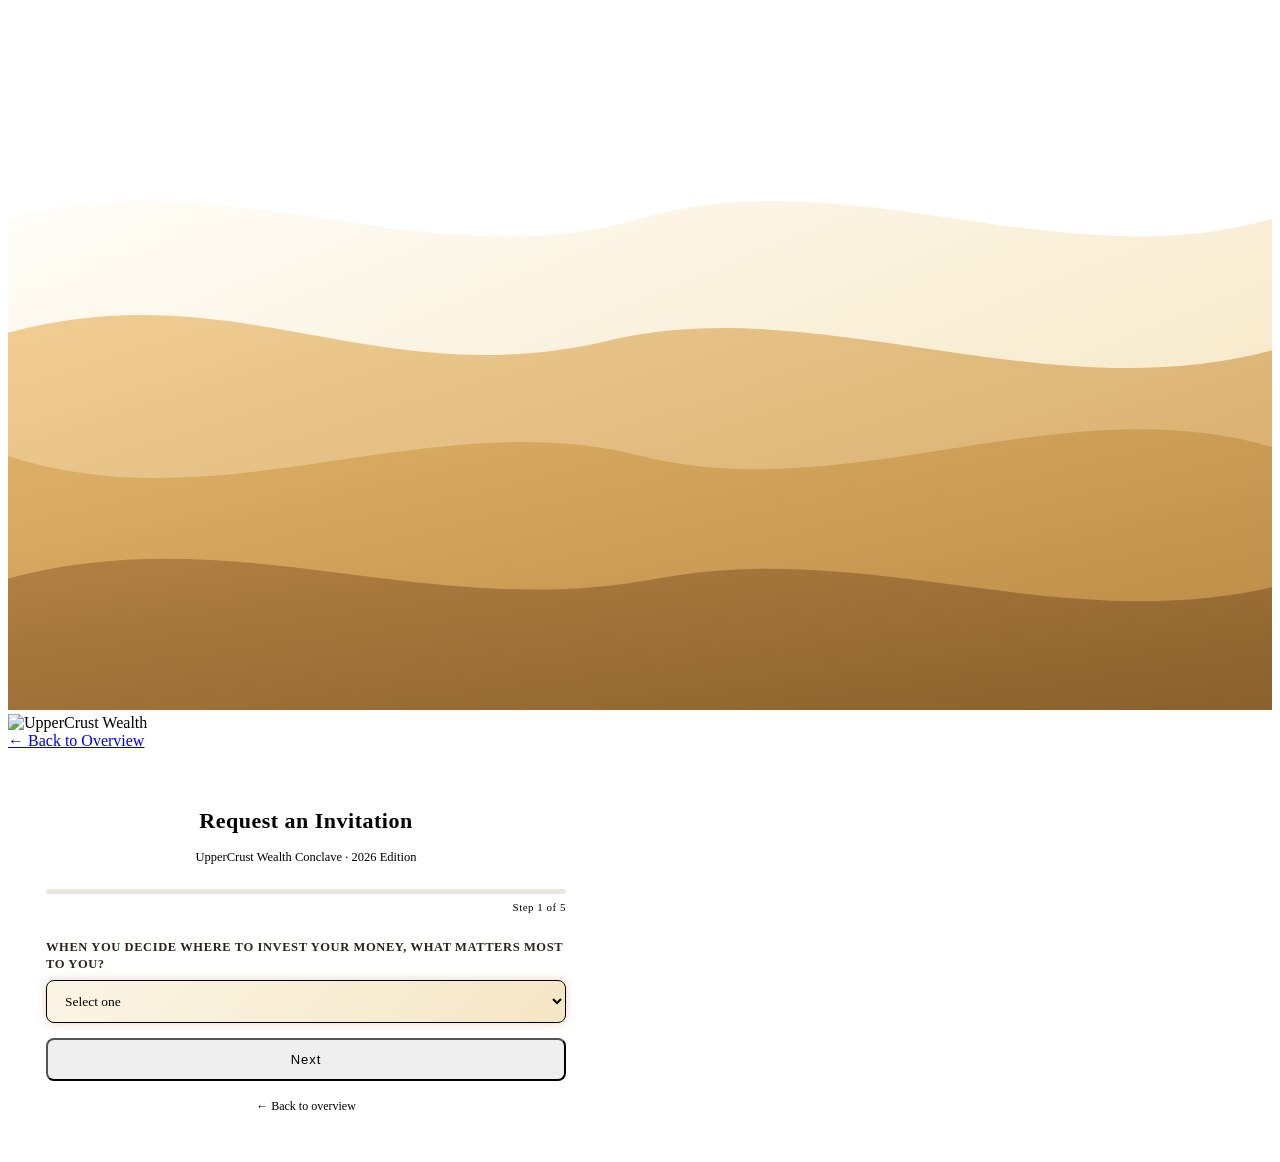
==== register.html @ e9ef001f "Simplify registration: drop email, multi-select investment and AUM questions; ask investment questio" ====
<!DOCTYPE html>
<html lang="en">
<head>
<meta charset="UTF-8">
<meta name="viewport" content="width=device-width, initial-scale=1.0">
<title>Request an Invitation — UpperCrust Wealth Conclave</title>
<link rel="stylesheet" href="assets/styles.css?v=7">
<style>
  .form-card{width:100%;max-width:520px;padding:40px 38px;}
  .form-header{text-align:center;margin-bottom:22px;}
  .form-header h2{font-size:22px;color:var(--gold-text);letter-spacing:.5px;margin-bottom:8px;}
  .form-header p{font-size:12.5px;color:var(--text-dim);line-height:1.6;}

  /* ---- Step progress ---- */
  .step-progress{margin-bottom:26px;}
  .step-progress-track{height:5px;background:rgba(125,87,38,.15);border-radius:3px;overflow:hidden;}
  .step-progress-fill{height:100%;width:12.5%;border-radius:3px;
    background:linear-gradient(90deg,var(--gold-2),var(--gold-3));transition:width .45s ease;}
  .step-progress-label{margin-top:7px;font-size:11px;letter-spacing:.5px;color:var(--text-faint);text-align:right;}

  .input-group{margin-bottom:15px;text-align:left;}
  .input-group label{display:block;font-size:12.5px;font-weight:600;letter-spacing:.6px;line-height:1.4;color:#2b2417;
    margin-bottom:6px;text-transform:uppercase;}
  .input-group input,.input-group select,.input-group textarea{
    width:100%;padding:12px 14px;background:linear-gradient(135deg,#f7ecd3,#f0dfb8);
    border:1px solid rgba(168,118,60,.4);
    border-radius:8px;color:#000;font-size:13.5px;outline:none;transition:all .25s ease;font-family:inherit;}
  .input-group input::placeholder,.input-group textarea::placeholder{color:rgba(0,0,0,.55);}
  .input-group textarea{resize:vertical;min-height:70px;}
  .input-group select option{background:#f7ecd3;color:#000;}
  .input-group input:focus,.input-group select:focus,.input-group textarea:focus{
    border-color:var(--gold-4);box-shadow:0 0 10px rgba(168,118,60,.3);background:linear-gradient(135deg,#fbf5e6,#f5e6c4);}

  /* honeypot — hidden from real users, catches simple bots */
  .hp{position:absolute;left:-9999px;top:-9999px;opacity:0;height:0;width:0;overflow:hidden;}

  /* ---- Step wizard: one field visible at a time ---- */
  .form-step{display:none;}
  .form-step.active{display:block;animation:step-in .4s ease;}
  @keyframes step-in{
    from{opacity:0;transform:translateX(18px);}
    to{opacity:1;transform:translateX(0);}
  }
  .step-nav{display:flex;gap:10px;margin-top:6px;}
  .step-back-btn{flex:0 0 auto;}
  .step-next-btn{flex:1;}

  /* base shiny gold styling comes from styles.css's shared .submit-btn rule */
  .submit-btn{width:100%;border-radius:8px;font-size:13px;letter-spacing:1px;margin-top:0;}
  .submit-btn[disabled]{cursor:wait;}
  .check-group{display:flex;flex-direction:column;gap:8px;}
  .input-group .check-group label.check-opt{display:flex;align-items:center;gap:12px;margin:0;padding:11px 14px;
    text-transform:none;letter-spacing:0;font-size:13.5px;font-weight:400;line-height:1.35;color:#2b2417;cursor:pointer;
    background:linear-gradient(135deg,#f7ecd3,#f0dfb8);border:1px solid rgba(168,118,60,.4);border-radius:8px;transition:all .2s ease;}
  .input-group .check-group label.check-opt:hover{background:linear-gradient(135deg,#fbf5e6,#f5e6c4);}
  .input-group .check-group label.check-opt:has(input:checked){border-color:var(--gold-4);background:linear-gradient(135deg,#fbf1d6,#f2dca6);box-shadow:0 0 8px rgba(168,118,60,.25);}
  .input-group .check-opt input[type=checkbox]{flex:none;width:18px;height:18px;padding:0;margin:0;background:none;box-shadow:none;border-radius:4px;accent-color:#a8813f;}
  .check-hint{font-size:11px;color:#7a7160;margin:-2px 0 8px;}
  .reveal-block{display:none;}
  .reveal-block.show{display:block;animation:revealIn .35s ease both;}
  @keyframes revealIn{from{opacity:0;transform:translateY(-6px);}to{opacity:1;transform:none;}}
  .step-next-btn{border-radius:8px;font-size:13px;letter-spacing:1px;padding:12px 20px;}

  .back-link{display:block;text-align:center;margin-top:18px;font-size:12px;color:var(--text-faint);text-decoration:none;}
  .back-link:hover{color:var(--gold-text);}

  .result-msg{display:none;text-align:center;font-size:13px;margin-top:14px;line-height:1.6;padding:12px;border-radius:8px;}
  .result-msg.success{color:#166534;background:rgba(74,222,128,.12);border:1px solid rgba(74,222,128,.3);}
  .result-msg.error{color:#991b1b;background:rgba(248,113,113,.1);border:1px solid rgba(248,113,113,.3);}

  /* ---- Submitted state: form fades out, thank-you copy replaces it ---- */
  #regForm.submitted .form-step,
  #regForm.submitted .step-progress{display:none;}
  .submitted-panel{display:none;text-align:center;}
  #regForm.submitted .submitted-panel{display:block;}
  .submitted-panel .check{font-size:40px;color:var(--gold-text);margin-bottom:10px;}
  .submitted-panel h3{font-size:19px;color:var(--gold-text);margin-bottom:10px;letter-spacing:.3px;}
  .submitted-panel p{font-size:13px;color:var(--text-dim);line-height:1.7;}

  /* ---- Coin shower celebration ---- */
  .coin-shower{position:fixed;inset:0;z-index:60;pointer-events:none;overflow:hidden;}
  /* layered gradient + rim ring + strong highlight/shadow pairing reads as a
     minted, embossed disc rather than a flat gradient circle */
  .shower-coin{position:absolute;top:-40px;border-radius:50%;
    background:radial-gradient(circle at 30% 26%,
      #fffaea 0%, #fff0bd 10%, #f6d383 26%, #e0ab5c 44%,
      #c1893f 62%, #96692a 80%, #6e4c1c 94%, #52380f 100%);
    box-shadow:
      0 4px 8px rgba(50,32,8,.5),
      0 1px 0 1px rgba(120,80,25,.6),
      inset 0 2px 2px rgba(255,255,255,.85),
      inset 0 -3px 4px rgba(70,45,12,.65);
    animation-name:coin-fall;animation-timing-function:ease-in;animation-fill-mode:forwards;}
  .shower-coin::after{content:'';position:absolute;inset:16%;border-radius:50%;
    border:1px solid rgba(255,248,220,.5);
    box-shadow:inset 0 1px 1px rgba(255,255,255,.55),inset 0 -1px 2px rgba(60,38,10,.55);}
  @keyframes coin-fall{
    0%{transform:translateY(-10vh) rotate(0deg);opacity:0;}
    8%{opacity:1;}
    100%{transform:translateY(110vh) rotate(var(--rot));opacity:1;}
  }
  .thanks-overlay{position:fixed;inset:0;z-index:61;display:flex;align-items:center;justify-content:center;
    pointer-events:none;opacity:0;transition:opacity .5s ease;
    background:radial-gradient(circle at 50% 50%,rgba(255,255,255,.6),transparent 65%);}
  .thanks-overlay.show{opacity:1;}
  .thanks-overlay .thanks-text{font-family:Georgia,serif;font-size:34px;letter-spacing:7px;text-transform:uppercase;
    color:#8a6416;text-shadow:0 0 24px rgba(255,255,255,.95);
    opacity:0;transform:scale(.85);transition:opacity .6s ease,transform .6s cubic-bezier(.2,.8,.2,1);}
  .thanks-overlay.show .thanks-text{opacity:1;transform:scale(1);}
  @media (max-width:640px){
    .thanks-overlay .thanks-text{font-size:22px;letter-spacing:4px;}
  }
</style>
</head>
<body>

  <div id="wave-bg">
    <svg viewBox="0 0 1440 800" preserveAspectRatio="none" xmlns="http://www.w3.org/2000/svg">
      <defs>
        <linearGradient id="wg1" x1="0" y1="0" x2="1" y2="1">
          <stop offset="0%" stop-color="#fffdf8"/>
          <stop offset="100%" stop-color="#f2ddac"/>
        </linearGradient>
        <linearGradient id="wg2" x1="0" y1="0" x2="1" y2="1">
          <stop offset="0%" stop-color="#eec583"/>
          <stop offset="100%" stop-color="#c89a56"/>
        </linearGradient>
        <linearGradient id="wg3" x1="0" y1="0" x2="1" y2="1">
          <stop offset="0%" stop-color="#dcab5e"/>
          <stop offset="100%" stop-color="#b3823c"/>
        </linearGradient>
        <linearGradient id="wg4" x1="0" y1="0" x2="1" y2="1">
          <stop offset="0%" stop-color="#a8763c"/>
          <stop offset="100%" stop-color="#7d5726"/>
        </linearGradient>
      </defs>
      <path class="wv1" fill="url(#wg1)" opacity="0.9" d="M0,240 C240,170 480,310 720,240 C960,170 1200,310 1440,240 L1440,800 L0,800 Z"/>
      <path class="wv2" fill="url(#wg2)" opacity="0.85" d="M0,370 C260,300 420,440 680,380 C920,320 1180,460 1440,390 L1440,800 L0,800 Z"/>
      <path class="wv3" fill="url(#wg3)" opacity="0.82" d="M0,510 C240,590 480,450 720,510 C960,570 1200,430 1440,500 L1440,800 L0,800 Z"/>
      <path class="wv4" fill="url(#wg4)" opacity="0.8" d="M0,650 C260,580 480,700 740,650 C980,605 1200,715 1440,660 L1440,800 L0,800 Z"/>
    </svg>
  </div>

  <div class="content-overlay">
    <nav>
      <div class="nav-logo"><img src="assets/ucw-logo.png" alt="UpperCrust Wealth"></div>
      <div class="nav-links">
        <a class="link-ghost" href="index.html">← Back to Overview</a>
      </div>
    </nav>

    <div class="page">
      <div class="form-card card reveal is-visible">
        <div class="form-header">
          <h2>Request an Invitation</h2>
          <p>UpperCrust Wealth Conclave · 2026 Edition</p>
        </div>

        <form id="regForm" autocomplete="off">
          <!-- honeypot field -->
          <div class="hp"><label>Leave blank</label><input type="text" name="website" tabindex="-1" autocomplete="off"></div>

          <div class="step-progress">
            <div class="step-progress-track"><div class="step-progress-fill" id="stepProgressFill"></div></div>
            <div class="step-progress-label" id="stepProgressLabel">Step 1 of 5</div>
          </div>

            <div class="form-step active" data-step="0">
            <div class="input-group">
              <label for="capitalPriority">When you decide where to invest your money, what matters most to you?</label>
              <select id="capitalPriority" required>
                <option value="" disabled selected>Select one</option>
                <option value="Strong belief in the idea">Strong belief in the idea</option>
                <option value="Protecting my money from losses">Protecting my money from losses</option>
                <option value="Steady growth over the years">Steady growth over the years</option>
                <option value="Access to opportunities others don't get">Access to opportunities others don't get</option>
                <option value="Being able to act quickly">Being able to act quickly</option>
              </select>
            </div>
            <div class="step-nav">
                <button type="button" class="cta-btn step-next-btn">Next</button>
              </div>
          </div>

          <div class="form-step" data-step="1">
            <div class="input-group">
              <label for="eveningIntent">What would make this morning worth your time?</label>
              <select id="eveningIntent" required>
                <option value="" disabled selected>Select one</option>
                <option value="New investment opportunities">New investment opportunities</option>
                <option value="Fresh ideas and perspectives">Fresh ideas and perspectives</option>
                <option value="The people I will meet in the room">The people I will meet in the room</option>
                <option value="A specific introduction">A specific introduction (someone I'd like to meet)</option>
              </select>
            </div>
            <div class="step-nav">
              <button type="button" class="ghost-btn step-back-btn">Back</button>
              <button type="button" class="cta-btn step-next-btn">Next</button>
            </div>
          </div>

          <div class="form-step" data-step="2">
            <div class="input-group">
              <label for="referredBy">Who referred you?</label>
              <select id="referredBy" required>
                <option value="" disabled selected>Select one</option>
                <option value="UpperCrust Wealth employee">UpperCrust Wealth employee</option>
                <option value="Your friend">Your friend</option>
                <option value="None">None</option>
              </select>
            </div>
            <div class="input-group reveal-block" id="referrerBlock">
              <label for="referrerName">By who? - Name</label>
              <input type="text" id="referrerName" disabled>
            </div>
            <div class="input-group reveal-block" id="socialBlock">
              <label for="socialMedia">How did you find us?</label>
              <select id="socialMedia" disabled>
                <option value="" disabled selected>Select one</option>
                <option value="Instagram">Instagram</option>
                <option value="Facebook">Facebook</option>
                <option value="LinkedIn">LinkedIn</option>
              </select>
            </div>
            <div class="step-nav">
              <button type="button" class="ghost-btn step-back-btn">Back</button>
              <button type="button" class="cta-btn step-next-btn">Next</button>
            </div>
          </div>

          <div class="form-step" data-step="3">
            <div class="input-group">
              <label for="fullName">May I ask your name?</label>
              <input type="text" id="fullName" required>
            </div>
            <div class="step-nav">
                <button type="button" class="ghost-btn step-back-btn">Back</button>
                <button type="button" class="cta-btn step-next-btn">Next</button>
              </div>
          </div>

          <div class="form-step" data-step="4">
            <div class="input-group">
              <label for="phone">Where can we reach you directly? - phone number</label>
              <input type="tel" id="phone" required inputmode="numeric" pattern="[0-9]{10}" maxlength="10" title="Enter a 10-digit phone number">
            </div>
            <div class="step-nav">
              <button type="button" class="ghost-btn step-back-btn">Back</button>
              <button type="submit" class="submit-btn step-next-btn" id="submitBtn">Submit Application</button>
            </div>
          </div>

          <div class="submitted-panel">
            <div class="check">✓</div>
            <h3>Application Received</h3>
            <p>Our team will review it and reach out if a seat becomes
              available — this is not a confirmed reservation.</p>
          </div>

          <a href="index.html" class="back-link">← Back to overview</a>

          <div id="errorMsg" class="result-msg error">
            Something went wrong sending your application. Please try again, or email
            events@uppercrustwealth.com directly.
          </div>
        </form>
      </div>
    </div>
  </div>

  <div id="thanksOverlay" class="thanks-overlay"><div class="thanks-text">Thank You</div></div>

  <script>
    // ---- Apps Script Web App endpoint (see apps-script/Code.gs + SETUP.md) ----
    const ENDPOINT_URL = "https://script.google.com/macros/s/AKfycbz_fEoEaNBCcx1-XPOtqDesTr5j4kyJITNfwz4aFbGQ2FU_0UfWBBt3fHf0aFYI0Eo/exec";

    const form = document.getElementById('regForm');
    const submitBtn = document.getElementById('submitBtn');
    const errorMsg = document.getElementById('errorMsg');
    const thanksOverlay = document.getElementById('thanksOverlay');

    // ---- Step wizard: reveal one field at a time ----
    const steps = Array.from(document.querySelectorAll('.form-step'));
    const totalSteps = steps.length;
    const progressFill = document.getElementById('stepProgressFill');
    const progressLabel = document.getElementById('stepProgressLabel');
    let current = 0;

    function showStep(i) {
      steps.forEach((s, idx) => s.classList.toggle('active', idx === i));
      progressFill.style.width = ((i + 1) / totalSteps) * 100 + '%';
      progressLabel.textContent = `Step ${i + 1} of ${totalSteps}`;
      const field = steps[i].querySelector('input, select, textarea');
      if (field) setTimeout(() => field.focus(), 50);
    }

    function goNext() {
      const field = steps[current].querySelector('input, select, textarea');
      if (field && (field.hasAttribute('required') || field.dataset.group) && !field.checkValidity()) {
        field.reportValidity();
        return;
      }
      if (current < totalSteps - 1) {
        current++;
        showStep(current);
      }
    }

    function goBack() {
      if (current > 0) {
        current--;
        showStep(current);
      }
    }

    steps.forEach((step) => {
      const nextBtn = step.querySelector('.step-next-btn:not([type="submit"])');
      const backBtn = step.querySelector('.step-back-btn');
      if (nextBtn) nextBtn.addEventListener('click', goNext);
      if (backBtn) backBtn.addEventListener('click', goBack);
      const input = step.querySelector('input');
      if (input) {
        input.addEventListener('keydown', (e) => {
          if (e.key === 'Enter') {
            e.preventDefault();
            if (current === totalSteps - 1) { if (submitBtn.style.display !== 'none') form.requestSubmit(); }
            else goNext();
          }
        });
      }
    });

    // ---- Phone: keep only the 10 useful digits (strips spaces, +91 country
    // code, and a leading 0 that some autofills add) so validation and the
    // payload always carry a clean 10-digit number ----
    const phoneInput = document.getElementById('phone');
    if (phoneInput) {
      phoneInput.addEventListener('input', () => {
        let digits = phoneInput.value.replace(/\D/g, '').replace(/^0+/, '');
        if (digits.length > 10) digits = digits.slice(-10);
        phoneInput.value = digits;
      });
    }

    showStep(0);

    // ---- Referral step: "Who referred you?" -> follow-up question. This step
    // is no longer last, so instead of hiding the Submit button we flag the
    // dropdown itself as invalid until its follow-up is answered — goNext()
    // already reports validity on this same field, so Next stays blocked
    // with a clear message until the follow-up is filled in ----
    const referredBy = document.getElementById('referredBy');
    const referrerBlock = document.getElementById('referrerBlock');
    const referrerName = document.getElementById('referrerName');
    const socialBlock = document.getElementById('socialBlock');
    const socialMedia = document.getElementById('socialMedia');
    function updateReferral() {
      const v = referredBy.value;
      const isPerson = v === 'UpperCrust Wealth employee' || v === 'Your friend';
      const isNone = v === 'None';
      referrerBlock.classList.toggle('show', isPerson);
      referrerName.disabled = !isPerson;
      referrerName.required = isPerson;
      socialBlock.classList.toggle('show', isNone);
      socialMedia.disabled = !isNone;
      socialMedia.required = isNone;
      if (isPerson && referrerName.value.trim() === '') {
        referredBy.setCustomValidity('Please tell us who referred you');
      } else if (isNone && socialMedia.value === '') {
        referredBy.setCustomValidity('Please tell us how you found us');
      } else {
        referredBy.setCustomValidity('');
      }
    }
    ['change', 'input'].forEach((ev) => {
      referredBy.addEventListener(ev, updateReferral);
      referrerName.addEventListener(ev, updateReferral);
      socialMedia.addEventListener(ev, updateReferral);
    });
    form.addEventListener('reset', () => setTimeout(updateReferral, 0));
    updateReferral();


    // ---- Coin shower + "Thank You" celebration on successful submit ----
    const SHOWER_DURATION_MS = 4600;
    function spawnCoinShower(count) {
      const layer = document.createElement('div');
      layer.className = 'coin-shower';
      document.body.appendChild(layer);
      for (let i = 0; i < count; i++) {
        const coin = document.createElement('div');
        coin.className = 'shower-coin';
        const size = 12 + Math.random() * 14;
        const duration = 2.2 + Math.random() * 1.6;
        const delay = Math.random() * 1.1;
        const rotDeg = (Math.random() > 0.5 ? 1 : -1) * (280 + Math.random() * 260);
        coin.style.left = Math.random() * 100 + 'vw';
        coin.style.width = size + 'px';
        coin.style.height = size + 'px';
        coin.style.animationDuration = duration + 's';
        coin.style.animationDelay = delay + 's';
        coin.style.setProperty('--rot', rotDeg + 'deg');
        layer.appendChild(coin);
      }
      setTimeout(() => layer.remove(), 4200);
    }

    function celebrateSuccess() {
      spawnCoinShower(46);
      setTimeout(() => spawnCoinShower(30), 400);
      thanksOverlay.classList.add('show');
      setTimeout(() => thanksOverlay.classList.remove('show'), 3600);
      form.classList.add('submitted');

      // continuous vibration for the whole shower
      if (navigator.vibrate) navigator.vibrate(SHOWER_DURATION_MS);
    }

    // Under heavy load Apps Script can be slow or drop a request, so every
    // attempt has a timeout and is retried with a short back-off. Retrying is
    // safe: the backend ignores a repeat submission from the same phone number.
    function postWithRetry(payload) {
      const MAX_ATTEMPTS = 6, TIMEOUT_MS = 30000;
      const body = JSON.stringify(payload);
      let attempt = 0;
      const slowTimer = setTimeout(() => {
        submitBtn.textContent = 'Still submitting… please wait';
      }, 8000);
      const tryOnce = () => {
        attempt++;
        const ctrl = new AbortController();
        const timer = setTimeout(() => ctrl.abort(), TIMEOUT_MS);
        // text/plain avoids a CORS preflight against Apps Script web apps
        return fetch(ENDPOINT_URL, {
          method: 'POST',
          headers: { 'Content-Type': 'text/plain;charset=utf-8' },
          body: body,
          signal: ctrl.signal
        })
          .then(async (res) => {
            clearTimeout(timer);
            if (res.status >= 500 && attempt < MAX_ATTEMPTS) throw new Error('retry');
            // the server answers {result:'busy'} when too many people submit at once
            let busy = false;
            try { busy = JSON.parse(await res.clone().text()).result === 'busy'; } catch (e) {}
            if (busy && attempt < MAX_ATTEMPTS) throw new Error('retry');
            if (busy) throw new Error('busy');
            return res;
          })
          .catch((err) => {
            clearTimeout(timer);
            if (attempt >= MAX_ATTEMPTS) throw err;
            const wait = 1000 * attempt + Math.random() * 1500;
            return new Promise((r) => setTimeout(r, wait)).then(tryOnce);
          });
      };
      return tryOnce().finally(() => clearTimeout(slowTimer));
    }

    form.addEventListener('submit', function (e) {
      e.preventDefault();
      errorMsg.style.display = 'none';

      // honeypot check
      if (form.website.value) return;

      if (ENDPOINT_URL.indexOf('PASTE_YOUR') === 0) {
        errorMsg.textContent = 'Form is not connected to a database yet — see SETUP.md (ENDPOINT_URL in register.html).';
        errorMsg.style.display = 'block';
        return;
      }

      const payload = {
        fullName: document.getElementById('fullName').value.trim(),
        phone: document.getElementById('phone').value.trim(),
        capitalPriority: document.getElementById('capitalPriority').value,
        eveningIntent: document.getElementById('eveningIntent').value,
        referredBy: referredBy.value,
        referrerName: referrerName.disabled ? '' : referrerName.value.trim(),
        socialMedia: socialMedia.disabled ? '' : socialMedia.value,
        source: 'conclave-site',
        submittedAt: new Date().toISOString()
      };

      submitBtn.disabled = true;
      submitBtn.textContent = 'Submitting…';

      // text/plain avoids a CORS preflight against Apps Script web apps
      postWithRetry(payload)
        .then(async (res) => {
          // Apps Script writes the row to the Sheet before it finishes
          // sending a response, and its response occasionally isn't valid
          // JSON by the time it reaches fetch (a cold-start/redirect quirk
          // on Google's side) even though the write already succeeded. So:
          // a genuine HTTP failure is always an error, but an unparseable
          // body on an otherwise-OK response is treated as success rather
          // than incorrectly showing an error after the data was saved.
          let data = null;
          try {
            data = JSON.parse(await res.text());
          } catch (parseErr) {
            data = res.ok ? { result: 'success' } : { result: 'error', error: 'HTTP ' + res.status };
          }
          if (data && data.result === 'error') {
            throw new Error(data.error || 'Unknown error');
          }
          form.reset();
          celebrateSuccess();
        })
        .catch((err) => {
          // short reason code so a failure can be diagnosed from a screenshot
          console.error('Submit failed:', err);
          let ref = document.getElementById('errorRef');
          if (!ref) {
            ref = document.createElement('div');
            ref.id = 'errorRef';
            ref.style.cssText = 'margin-top:6px;font-size:10px;opacity:.6;';
            errorMsg.appendChild(ref);
          }
          ref.textContent = 'Ref: ' + ((err && (err.name + ': ' + err.message)) || 'unknown').slice(0, 80);
          errorMsg.style.display = 'block';
        })
        .finally(() => {
          submitBtn.disabled = false;
          submitBtn.textContent = 'Submit Application';
        });
    });
  </script>
</body>
</html>
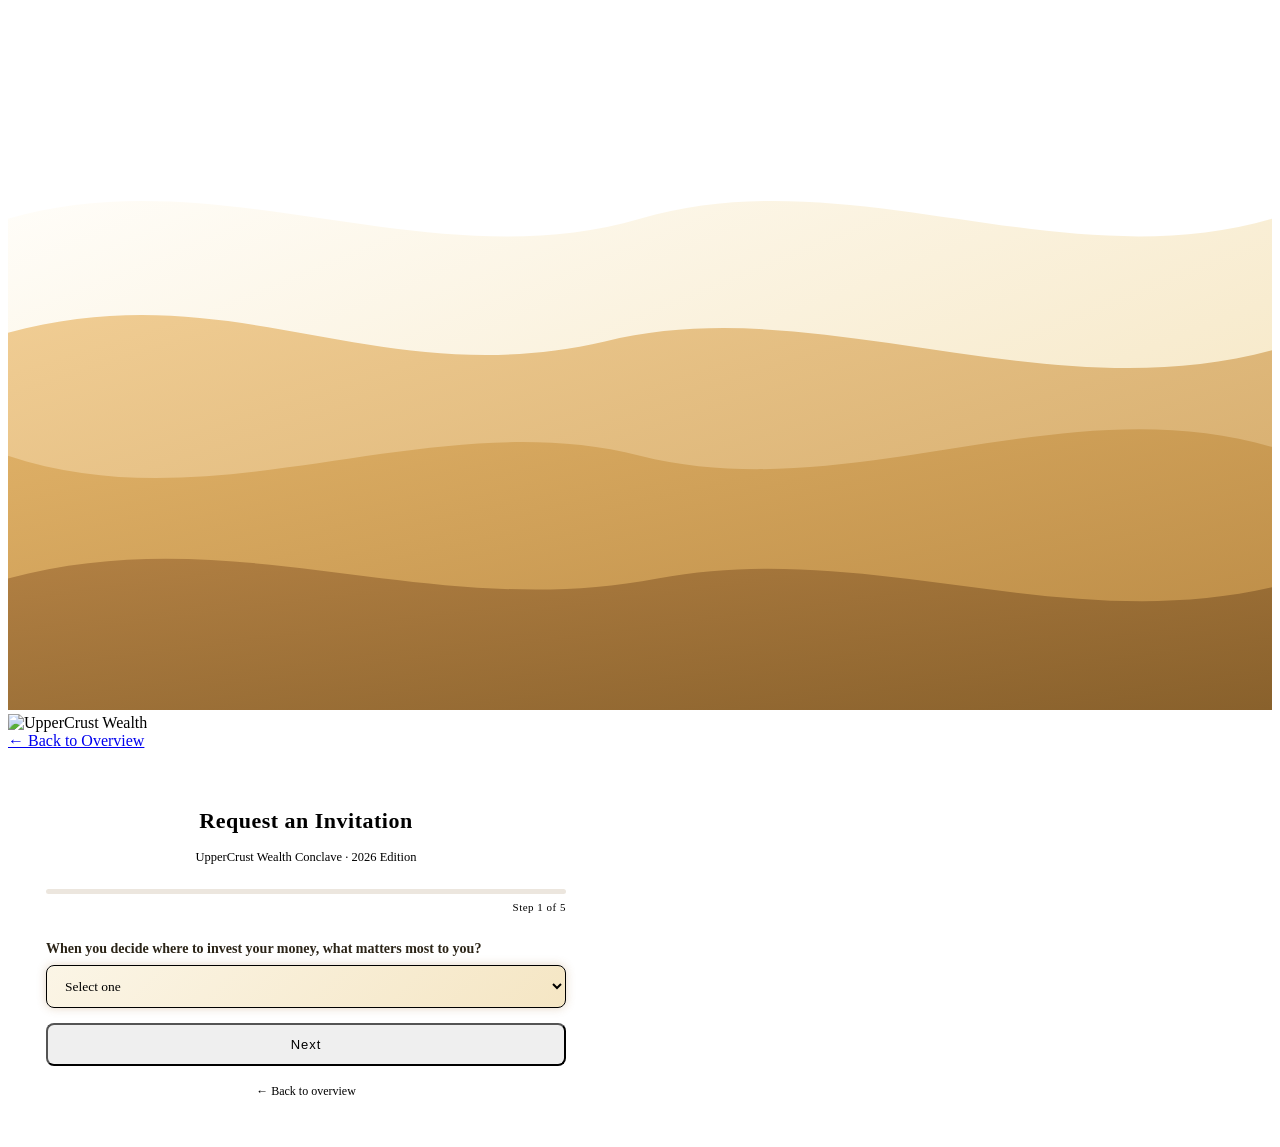
==== commit f79bda34: "Stop uppercasing question labels; keep them bold in normal case Co-Authored-By: Claude Sonnet 5 <nor" ====
--- a/register.html
+++ b/register.html
@@ -19,8 +19,8 @@
   .step-progress-label{margin-top:7px;font-size:11px;letter-spacing:.5px;color:var(--text-faint);text-align:right;}
 
   .input-group{margin-bottom:15px;text-align:left;}
-  .input-group label{display:block;font-size:12.5px;font-weight:600;letter-spacing:.6px;line-height:1.4;color:#2b2417;
-    margin-bottom:6px;text-transform:uppercase;}
+  .input-group label{display:block;font-size:14px;font-weight:600;letter-spacing:0;line-height:1.4;color:#2b2417;
+    margin-bottom:6px;text-transform:none;}
   .input-group input,.input-group select,.input-group textarea{
     width:100%;padding:12px 14px;background:linear-gradient(135deg,#f7ecd3,#f0dfb8);
     border:1px solid rgba(168,118,60,.4);
